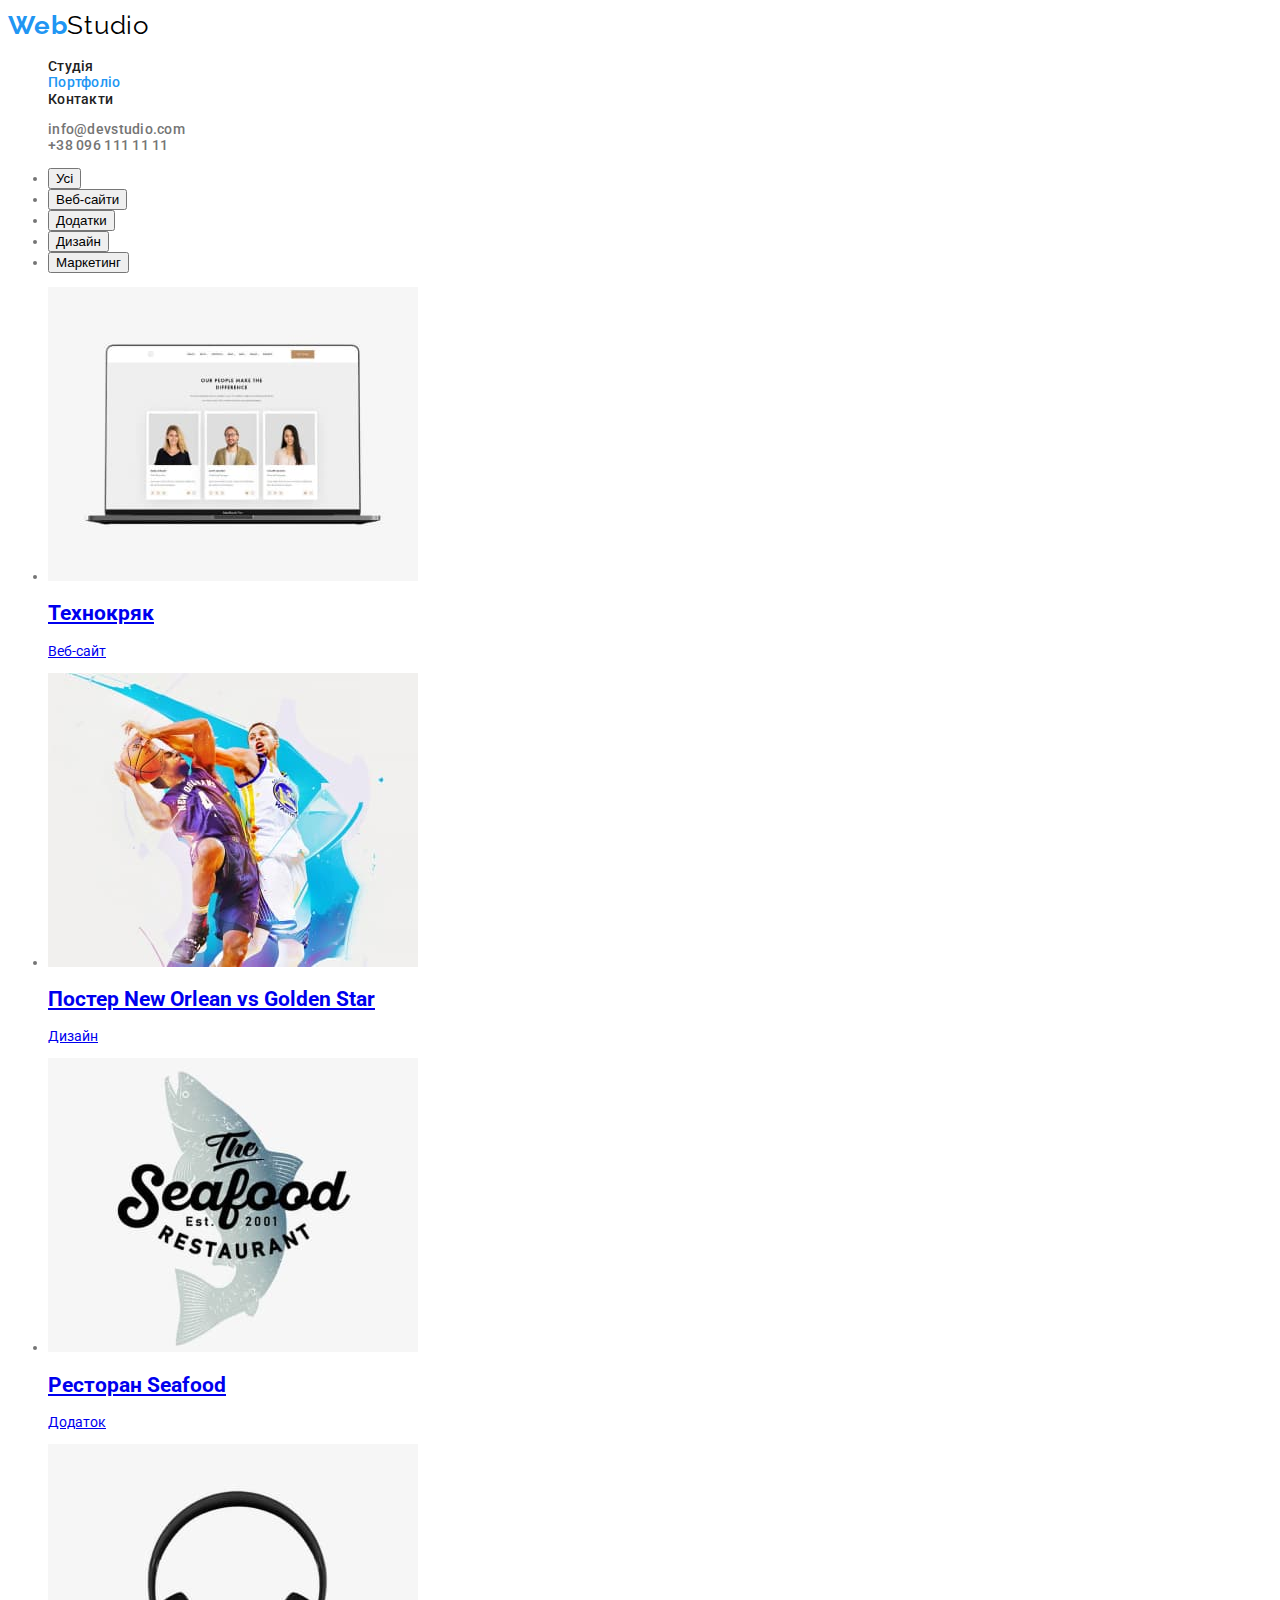
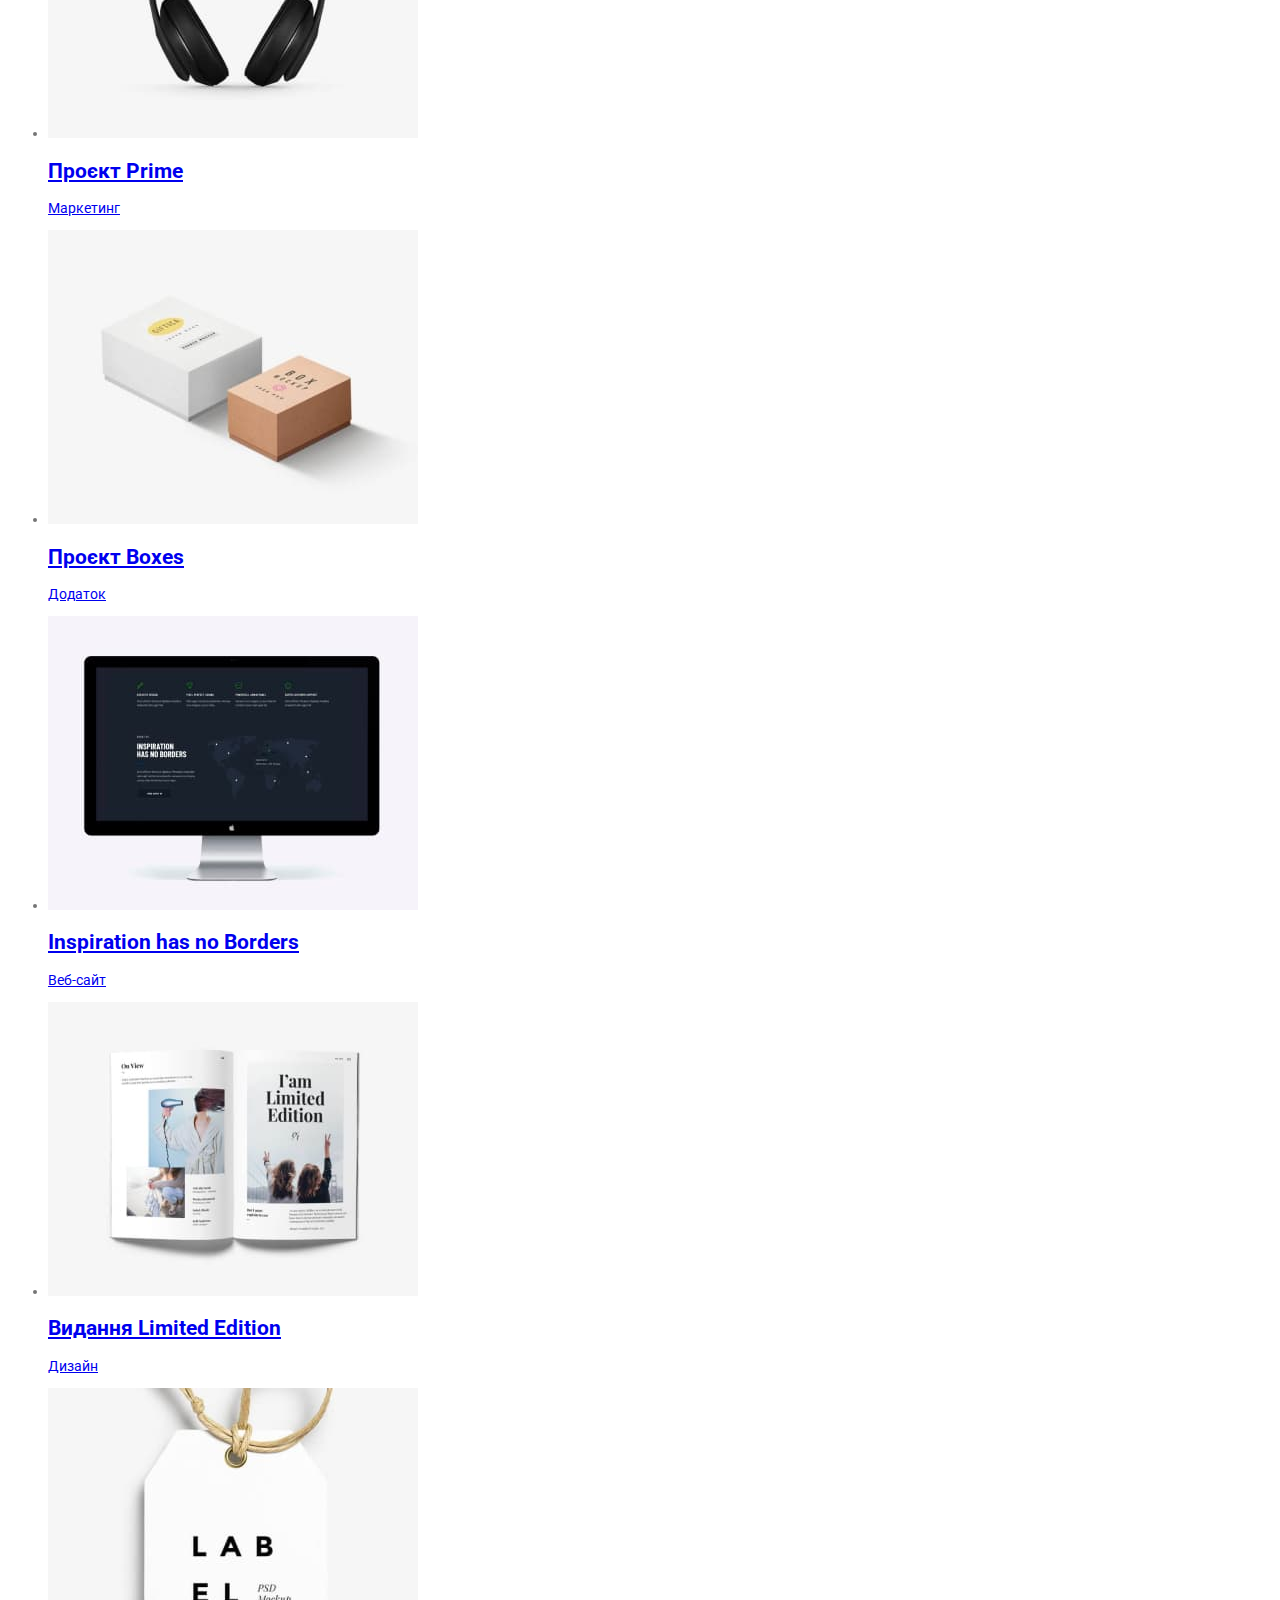
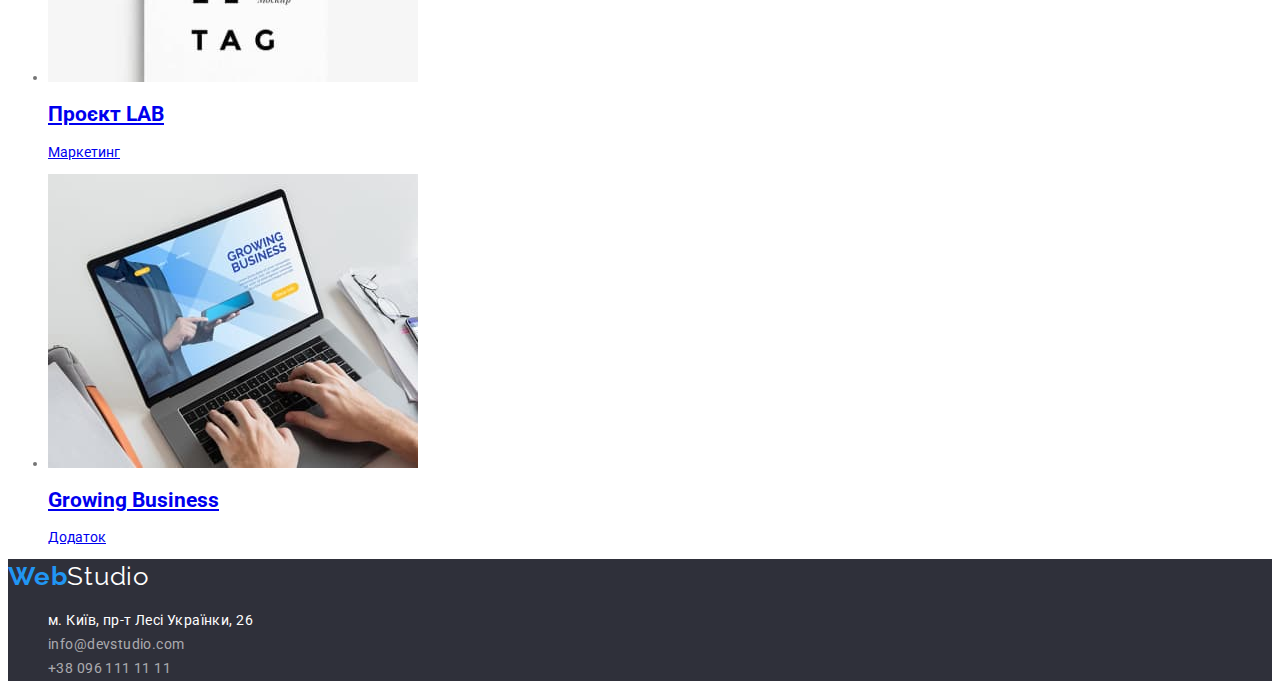
==== portfolio.html @ b71997cd "styles for index.html" ====
<!DOCTYPE html>
<html lang="uk">
  <head>
    <meta charset="UTF-8" />
    <meta http-equiv="X-UA-Compatible" content="IE=edge" />
    <meta name="viewport" content="width=device-width, initial-scale=1.0" />
    <title>Potrfolio</title>
    <link rel="preconnect" href="https://fonts.googleapis.com" />
    <link rel="preconnect" href="https://fonts.gstatic.com" crossorigin />
    <link
      href="https://fonts.googleapis.com/css2?family=Raleway:wght@700&family=Roboto:wght@400;500;700;900&display=swap"
      rel="stylesheet"
    />
    <link rel="stylesheet" href="./css/styles.css" />
  </head>
  <body>
    <!-- Header -->
    <header>
      <nav>
        <a class="logo" href="./index.html">Web<span class="logo-header">Studio</span></a>
        <ul class="nav">
          <li class="list"><a class="nav-link" href="./index.html">Студія</a></li>
          <li class="list"><a class="nav-link current" href="./portfolio.html">Портфоліо</a></li>
          <li class="list"><a class="nav-link" href="#">Контакти</a></li>
        </ul>
      </nav>
      <ul class="contacts">
        <li class="list">
          <a class="contacts-link" href="mailto:info@devstudio.com">info@devstudio.com</a>
        </li>
        <li class="list">
          <a class="contacts-link" href="tel:+380961111111">+38 096 111 11 11</a>
        </li>
      </ul>
    </header>
    <main>
      <!-- Our projects section -->
      <section>
        <h1 class="visually-hidden">Наші проекти</h1>
        <ul>
          <li><button type="button">Усі</button></li>
          <li><button type="button">Веб-сайти</button></li>
          <li><button type="button">Додатки</button></li>
          <li><button type="button">Дизайн</button></li>
          <li><button type="button">Маркетинг</button></li>
        </ul>
        <ul>
          <li>
            <a href="#"
              ><img src="./images/technocrack.jpg" alt="відкрита сторінка сайту" width="370" />
              <h2>Технокряк</h2>
              <p>Веб-сайт</p></a
            >
          </li>
          <li>
            <a href="#"
              ><img src="./images/poster.jpg" alt="постер з двома баскетболістами" width="370" />
              <h2>Постер New Orlean vs Golden Star</h2>
              <p>Дизайн</p></a
            >
          </li>
          <li>
            <a href="#"
              ><img src="./images/seafood.jpg" alt="емблема ресторану у вигляді риби" width="370" />
              <h2>Ресторан Seafood</h2>
              <p>Додаток</p></a
            >
          </li>
          <li>
            <a href="#"
              ><img src="./images/prime.jpg" alt="навушники" width="370" />
              <h2>Проєкт Prime</h2>
              <p>Маркетинг</p></a
            >
          </li>
          <li>
            <a href="#"
              ><img src="./images/boxes.jpg" alt="дві коробки" width="370" />
              <h2>Проєкт Boxes</h2>
              <p>Додаток</p></a
            >
          </li>
          <li>
            <a href="#"
              ><img src="./images/inspiration.jpg" alt="моноблок" width="370" />
              <h2>Inspiration has no Borders</h2>
              <p>Веб-сайт</p></a
            >
          </li>
          <li>
            <a href="#"
              ><img src="./images/limeddit.jpg" alt="розгорнутий журнал" width="370" />
              <h2>Видання Limited Edition</h2>
              <p>Дизайн</p></a
            >
          </li>
          <li>
            <a href="#"
              ><img src="./images/lab.jpg" alt="бірка на мотузці" width="370" />
              <h2>Проєкт LAB</h2>
              <p>Маркетинг</p></a
            >
          </li>
          <li>
            <a href="#"
              ><img src="./images/growingbus.jpg" alt="людина працює за ноутбуком" width="370" />
              <h2>Growing Business</h2>
              <p>Додаток</p></a
            >
          </li>
        </ul>
      </section>
    </main>
    <!-- Footer -->
    <footer class="footer">
      <a class="logo" href="./index.html">Web<span class="logo-footer">Studio</span></a>
      <address>
        <ul>
          <li class="list">
            <a
              class="footer-address"
              href="https://goo.gl/maps/CPtrU1FHBa2aNyZL9"
              target="_blank"
              rel="noopener noreferrer nofollow"
              >м. Київ, пр-т Лесі Українки, 26</a
            >
          </li>
          <li class="list">
            <a class="footer-contacts" href="mailto:info@devstudio.com">info@devstudio.com</a>
          </li>
          <li class="list">
            <a class="footer-contacts" href="tel:+380961111111">+38 096 111 11 11</a>
          </li>
        </ul>
      </address>
    </footer>
  </body>
</html>
---- css/styles.css ----
/* Color variables */

:root {
  --main-background-color: #ffffff;
  --secondary-background-color: #2f303a;
  --accent-color: #2196f3;
  --section-background-color: #f5f4fa;
  --our-contacts-color: rgba(255, 255, 255, 0.6);
  --main-text-color: #757575;
  --title-text-color: #212121;
  --logo-end-color: #000000;
}

/* General styles */

body {
  background-color: var(--main-background-color);
  color: var(--main-text-color);
  font-family: 'Roboto', sans-serif;
  font-size: 14px;
  font-weight: 400;
}

.visually-hidden {
  position: absolute;
  white-space: nowrap;
  width: 1px;
  height: 1px;
  overflow: hidden;
  border: 0;
  padding: 0;
  clip: rect(0 0 0 0);
  clip-path: inset(50%);
  margin: -1px;
}

.list {
  list-style-type: none;
}

/* Logo styles */

.logo {
  font-family: 'Raleway', sans-serif;
  color: var(--accent-color);
  text-decoration: none;
  font-size: 26px;
  font-weight: 700;
  line-height: 1.17;
  letter-spacing: 0.03em;
}

.logo-header {
  color: var(--logo-end-color);
  font-weight: 400;
  line-height: 1.38;
}

.logo-footer {
  color: var(--main-background-color);
  font-weight: 400;
  line-height: 1.38;
}

/* Header styles */

.nav,
.contacts {
  font-weight: 500;
  line-height: 1.17;
  letter-spacing: 0.02em;
}

.nav-link {
  text-decoration: none;
  color: var(--title-text-color);
}

.nav-link:hover,
.nav-link:focus {
  color: var(--accent-color);
}

.current {
  color: var(--accent-color);
}

.contacts-link {
  text-decoration: none;
  color: var(--main-text-color);
}

.contacts-link:hover,
.contacts-link:focus {
  color: var(--accent-color);
}

/* Hero section styles */

.hero {
  background-color: var(--secondary-background-color);
}

.hero-title {
  font-weight: 900;
  font-size: 44px;
  line-height: 1.36;
  letter-spacing: 0.06em;
  text-transform: uppercase;
  color: var(--main-background-color);
}

.hero-button {
  font-weight: 700;
  font-size: 16px;
  line-height: 1.87;
  letter-spacing: 0.06em;
  background-color: var(--accent-color);
  color: var(--main-background-color);
  cursor: pointer;
}

.hero-button:hover,
.hero-button:focus {
  background-color: #188ce8;
}

/* Sections styles */

.conven-title {
  font-weight: 700;
  line-height: 1.17;
  letter-spacing: 0.03em;
  color: var(--title-text-color);
  text-transform: uppercase;
  font-size: inherit;
}

.section-title {
  font-weight: 700;
  font-size: 36px;
  line-height: 1.17;
  letter-spacing: 0.03em;
  color: var(--title-text-color);
}

.ourteam {
  background-color: var(--section-background-color);
}

.ourteam-title {
  font-weight: 500;
  font-size: 16px;
  line-height: 1.17;
  letter-spacing: 0.03em;
  color: var(--title-text-color);
}

.ourteam-text {
  font-size: 16px;
  line-height: 1.17;
}

.ourteam-list {
  background-color: var(--main-background-color);
}

/* Footer styles */

.footer {
  background-color: var(--secondary-background-color);
}

.footer-address {
  text-decoration: none;
  font-style: normal;
  color: var(--main-background-color);
  line-height: 1.71;
  letter-spacing: 0.03em;
}

.footer-contacts {
  text-decoration: none;
  font-style: normal;
  color: var(--our-contacts-color);
  line-height: 1.71;
  letter-spacing: 0.03em;
}

.footer-contacts:hover,
.footer-contacts:focus {
  color: var(--accent-color);
}
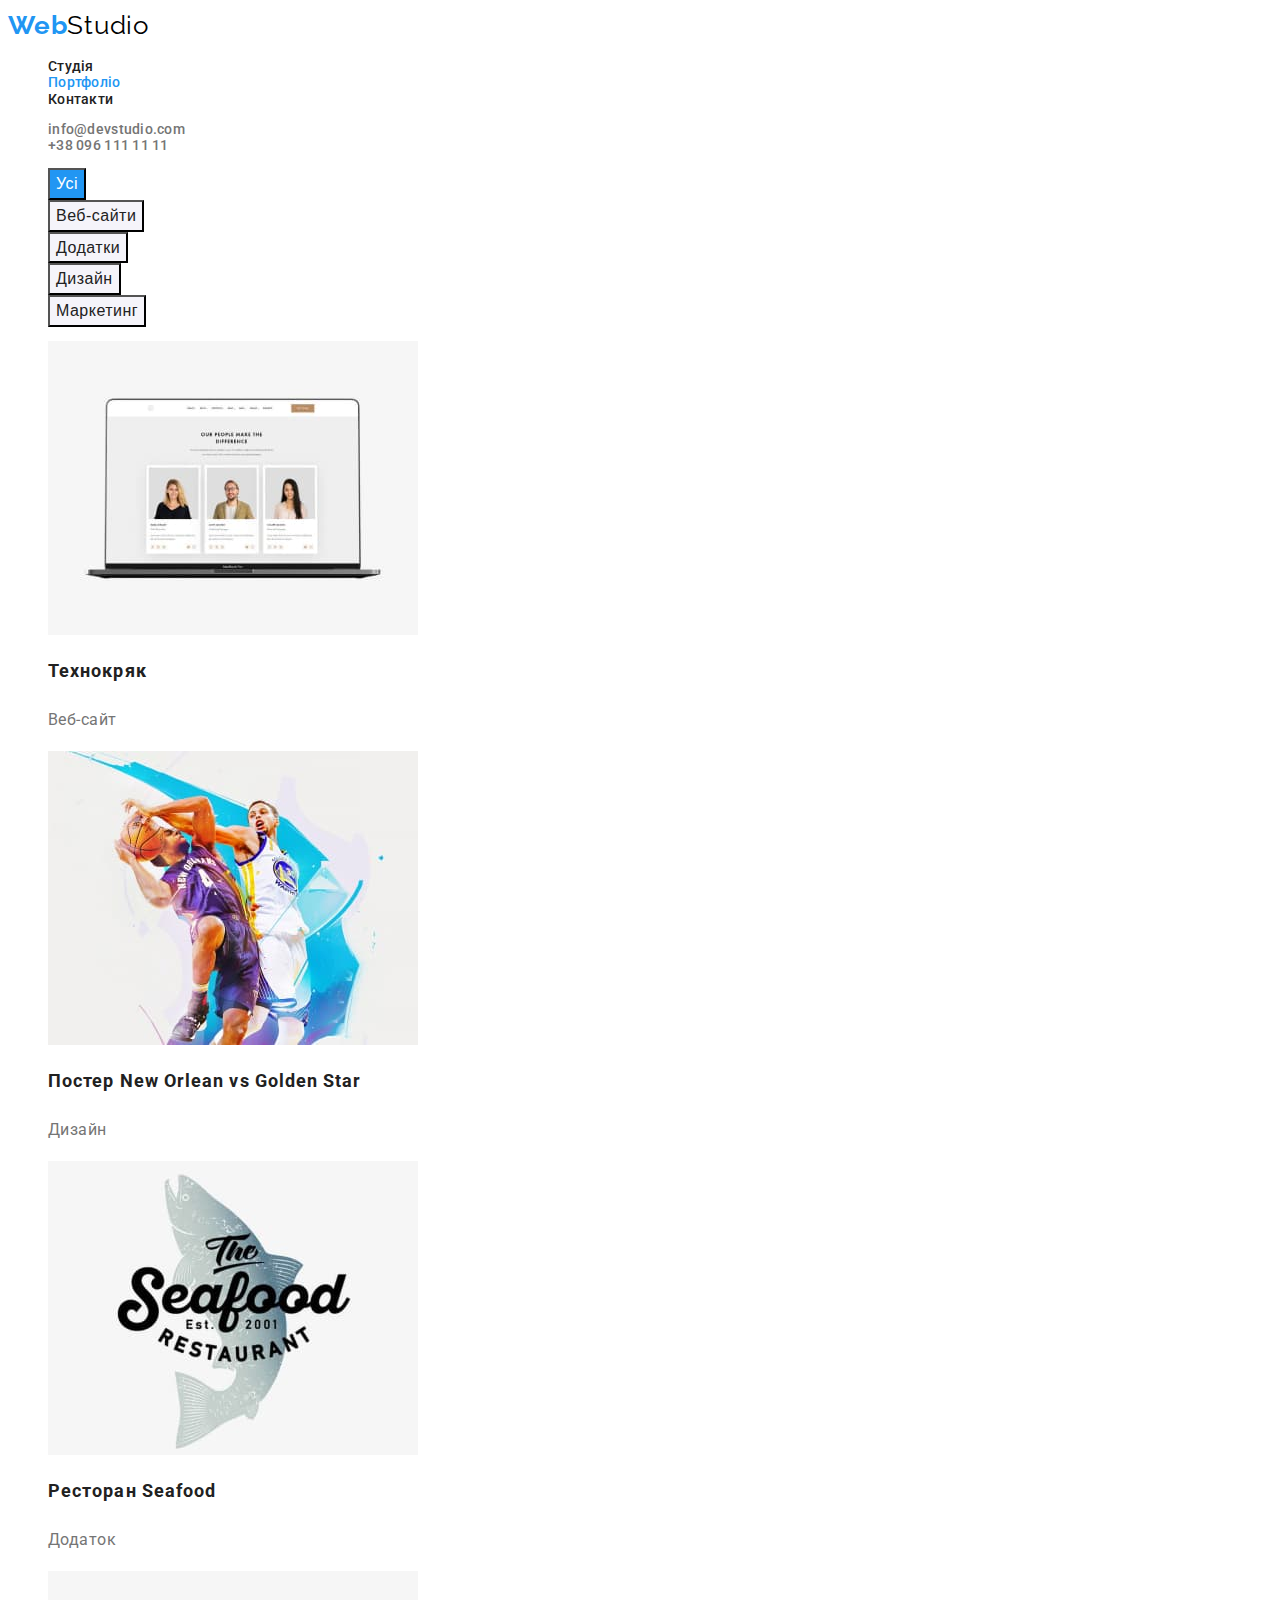
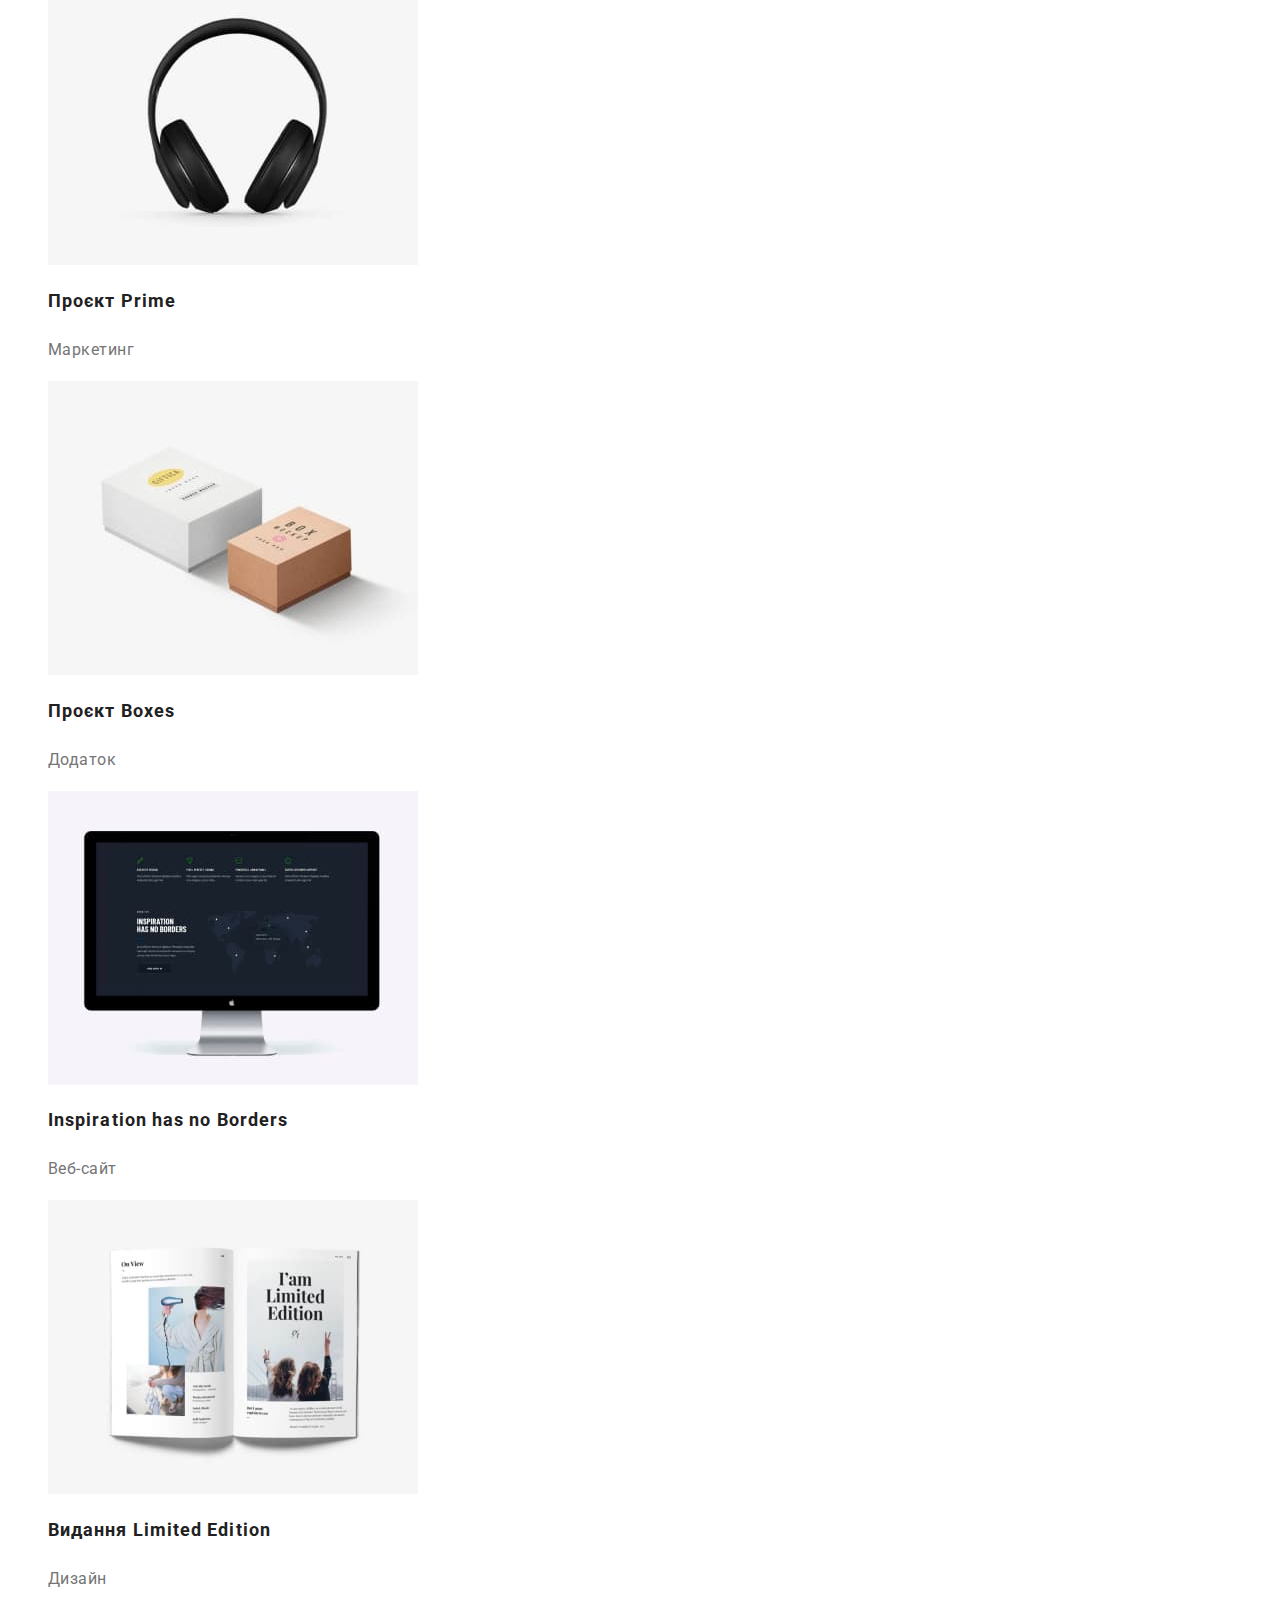
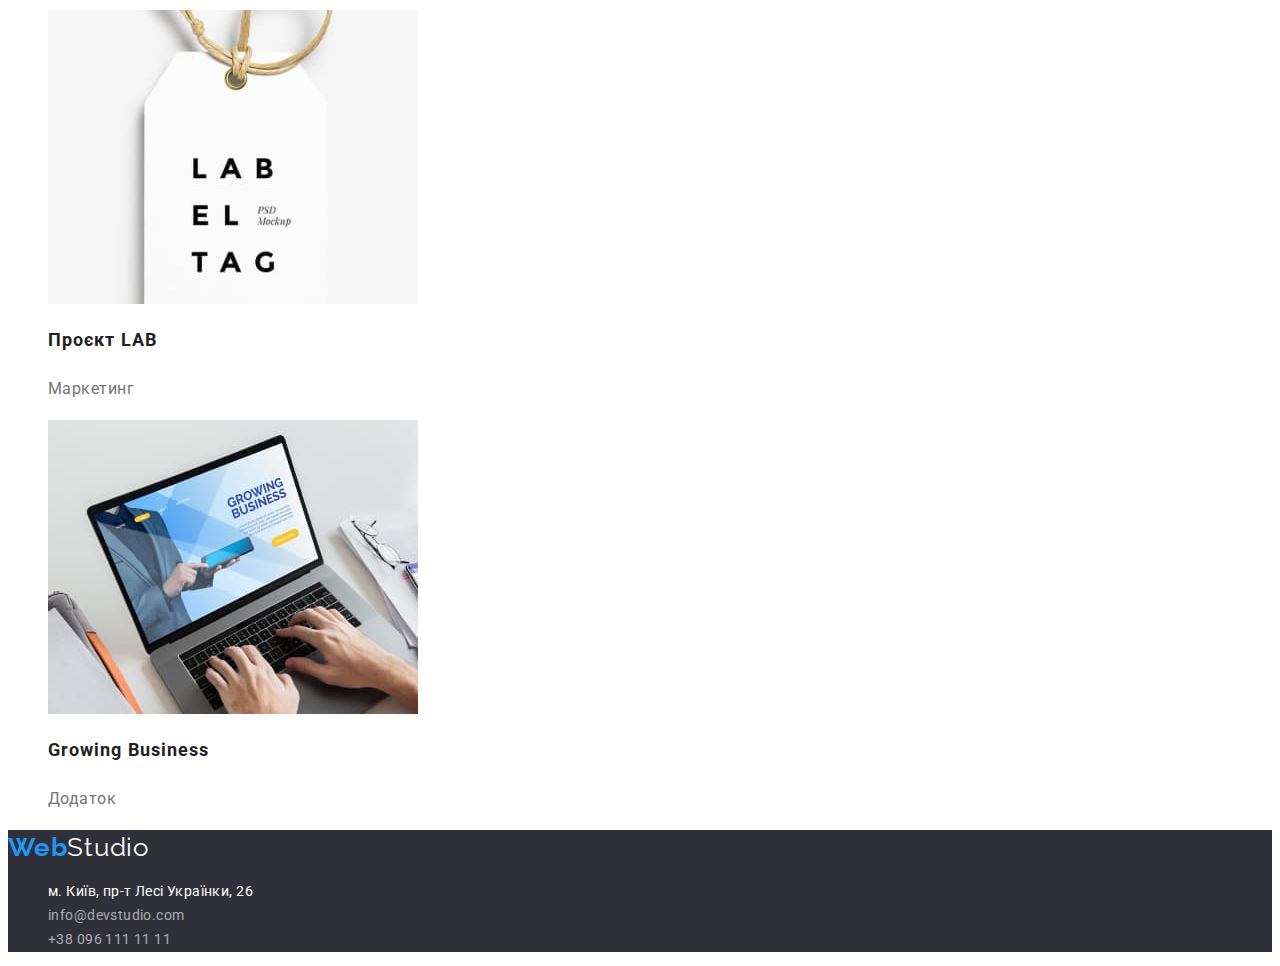
==== commit 45f961b9: "final version HW-2" ====
--- a/portfolio.html
+++ b/portfolio.html
@@ -38,74 +38,76 @@
       <section>
         <h1 class="visually-hidden">Наші проекти</h1>
         <ul>
-          <li><button type="button">Усі</button></li>
-          <li><button type="button">Веб-сайти</button></li>
-          <li><button type="button">Додатки</button></li>
-          <li><button type="button">Дизайн</button></li>
-          <li><button type="button">Маркетинг</button></li>
+          <li class="list">
+            <button class="filtr-button current-button" type="button">Усі</button>
+          </li>
+          <li class="list"><button class="filtr-button" type="button">Веб-сайти</button></li>
+          <li class="list"><button class="filtr-button" type="button">Додатки</button></li>
+          <li class="list"><button class="filtr-button" type="button">Дизайн</button></li>
+          <li class="list"><button class="filtr-button" type="button">Маркетинг</button></li>
         </ul>
         <ul>
-          <li>
-            <a href="#"
+          <li class="list">
+            <a class="ourprojects-link" href="#" target="_blank" rel="noopener noreferrer nofollow"
               ><img src="./images/technocrack.jpg" alt="відкрита сторінка сайту" width="370" />
-              <h2>Технокряк</h2>
-              <p>Веб-сайт</p></a
+              <h2 class="ourprojects-title">Технокряк</h2>
+              <p class="ourprojects-text">Веб-сайт</p></a
             >
           </li>
-          <li>
-            <a href="#"
+          <li class="list">
+            <a class="ourprojects-link" href="#" target="_blank" rel="noopener noreferrer nofollow"
               ><img src="./images/poster.jpg" alt="постер з двома баскетболістами" width="370" />
-              <h2>Постер New Orlean vs Golden Star</h2>
-              <p>Дизайн</p></a
+              <h2 class="ourprojects-title">Постер New Orlean vs Golden Star</h2>
+              <p class="ourprojects-text">Дизайн</p></a
             >
           </li>
-          <li>
-            <a href="#"
+          <li class="list">
+            <a class="ourprojects-link" href="#" target="_blank" rel="noopener noreferrer nofollow"
               ><img src="./images/seafood.jpg" alt="емблема ресторану у вигляді риби" width="370" />
-              <h2>Ресторан Seafood</h2>
-              <p>Додаток</p></a
+              <h2 class="ourprojects-title">Ресторан Seafood</h2>
+              <p class="ourprojects-text">Додаток</p></a
             >
           </li>
-          <li>
-            <a href="#"
+          <li class="list">
+            <a class="ourprojects-link" href="#" target="_blank" rel="noopener noreferrer nofollow"
               ><img src="./images/prime.jpg" alt="навушники" width="370" />
-              <h2>Проєкт Prime</h2>
-              <p>Маркетинг</p></a
+              <h2 class="ourprojects-title">Проєкт Prime</h2>
+              <p class="ourprojects-text">Маркетинг</p></a
             >
           </li>
-          <li>
-            <a href="#"
+          <li class="list">
+            <a class="ourprojects-link" href="#" target="_blank" rel="noopener noreferrer nofollow"
               ><img src="./images/boxes.jpg" alt="дві коробки" width="370" />
-              <h2>Проєкт Boxes</h2>
-              <p>Додаток</p></a
+              <h2 class="ourprojects-title">Проєкт Boxes</h2>
+              <p class="ourprojects-text">Додаток</p></a
             >
           </li>
-          <li>
-            <a href="#"
+          <li class="list">
+            <a class="ourprojects-link" href="#" target="_blank" rel="noopener noreferrer nofollow"
               ><img src="./images/inspiration.jpg" alt="моноблок" width="370" />
-              <h2>Inspiration has no Borders</h2>
-              <p>Веб-сайт</p></a
+              <h2 class="ourprojects-title">Inspiration has no Borders</h2>
+              <p class="ourprojects-text">Веб-сайт</p></a
             >
           </li>
-          <li>
-            <a href="#"
+          <li class="list">
+            <a class="ourprojects-link" href="#" target="_blank" rel="noopener noreferrer nofollow"
               ><img src="./images/limeddit.jpg" alt="розгорнутий журнал" width="370" />
-              <h2>Видання Limited Edition</h2>
-              <p>Дизайн</p></a
+              <h2 class="ourprojects-title">Видання Limited Edition</h2>
+              <p class="ourprojects-text">Дизайн</p></a
             >
           </li>
-          <li>
-            <a href="#"
+          <li class="list">
+            <a class="ourprojects-link" href="#" target="_blank" rel="noopener noreferrer nofollow"
               ><img src="./images/lab.jpg" alt="бірка на мотузці" width="370" />
-              <h2>Проєкт LAB</h2>
-              <p>Маркетинг</p></a
+              <h2 class="ourprojects-title">Проєкт LAB</h2>
+              <p class="ourprojects-text">Маркетинг</p></a
             >
           </li>
-          <li>
-            <a href="#"
+          <li class="list">
+            <a class="ourprojects-link" href="#" target="_blank" rel="noopener noreferrer nofollow"
               ><img src="./images/growingbus.jpg" alt="людина працює за ноутбуком" width="370" />
-              <h2>Growing Business</h2>
-              <p>Додаток</p></a
+              <h2 class="ourprojects-title">Growing Business</h2>
+              <p class="ourprojects-text">Додаток</p></a
             >
           </li>
         </ul>
--- a/css/styles.css
+++ b/css/styles.css
@@ -16,7 +16,7 @@
 body {
   background-color: var(--main-background-color);
   color: var(--main-text-color);
-  font-family: 'Roboto', sans-serif;
+  font-family: 'Roboto', 'Verdana', 'Tahoma', sans-serif;
   font-size: 14px;
   font-weight: 400;
 }
@@ -76,24 +76,52 @@
   color: var(--title-text-color);
 }
 
+.contacts-link {
+  text-decoration: none;
+  color: var(--main-text-color);
+}
+
 .nav-link:hover,
-.nav-link:focus {
-  color: var(--accent-color);
-}
-
-.current {
-  color: var(--accent-color);
-}
-
-.contacts-link {
-  text-decoration: none;
-  color: var(--main-text-color);
-}
-
+.nav-link:focus,
 .contacts-link:hover,
 .contacts-link:focus {
   color: var(--accent-color);
 }
+
+.current {
+  color: var(--accent-color);
+}
+
+/* Footer styles */
+
+.footer {
+  background-color: var(--secondary-background-color);
+}
+
+.footer-address {
+  text-decoration: none;
+  font-style: normal;
+  color: var(--main-background-color);
+  line-height: 1.71;
+  letter-spacing: 0.03em;
+}
+
+.footer-contacts {
+  text-decoration: none;
+  font-style: normal;
+  color: var(--our-contacts-color);
+  line-height: 1.71;
+  letter-spacing: 0.03em;
+}
+
+.footer-address:hover,
+.footer-address:focus,
+.footer-contacts:hover,
+.footer-contacts:focus {
+  color: var(--accent-color);
+}
+
+/* WebStudio */
 
 /* Hero section styles */
 
@@ -165,29 +193,47 @@
   background-color: var(--main-background-color);
 }
 
-/* Footer styles */
-
-.footer {
-  background-color: var(--secondary-background-color);
-}
-
-.footer-address {
-  text-decoration: none;
-  font-style: normal;
-  color: var(--main-background-color);
-  line-height: 1.71;
-  letter-spacing: 0.03em;
-}
-
-.footer-contacts {
-  text-decoration: none;
-  font-style: normal;
-  color: var(--our-contacts-color);
-  line-height: 1.71;
-  letter-spacing: 0.03em;
-}
-
-.footer-contacts:hover,
-.footer-contacts:focus {
-  color: var(--accent-color);
-}
+/* Portfolio */
+
+/* Filtr buttons styles */
+
+.filtr-button {
+  background-color: var(--section-background-color);
+  color: var(--title-text-color);
+  font-weight: 500;
+  font-size: 16px;
+  line-height: 1.62;
+  letter-spacing: 0.03em;
+  cursor: pointer;
+}
+
+.current-button {
+  background-color: var(--accent-color);
+  color: var(--main-background-color);
+}
+
+.filtr-button:hover,
+.filtr-button:focus {
+  background-color: var(--accent-color);
+  color: var(--main-background-color);
+}
+
+/* Projects cards styles */
+
+.ourprojects-link {
+  text-decoration: none;
+}
+
+.ourprojects-title {
+  font-size: 18px;
+  line-height: 2;
+  letter-spacing: 0.06em;
+  color: var(--title-text-color);
+}
+
+.ourprojects-text {
+  font-size: 16px;
+  line-height: 1.87;
+  letter-spacing: 0.03em;
+  color: var(--main-text-color);
+}
